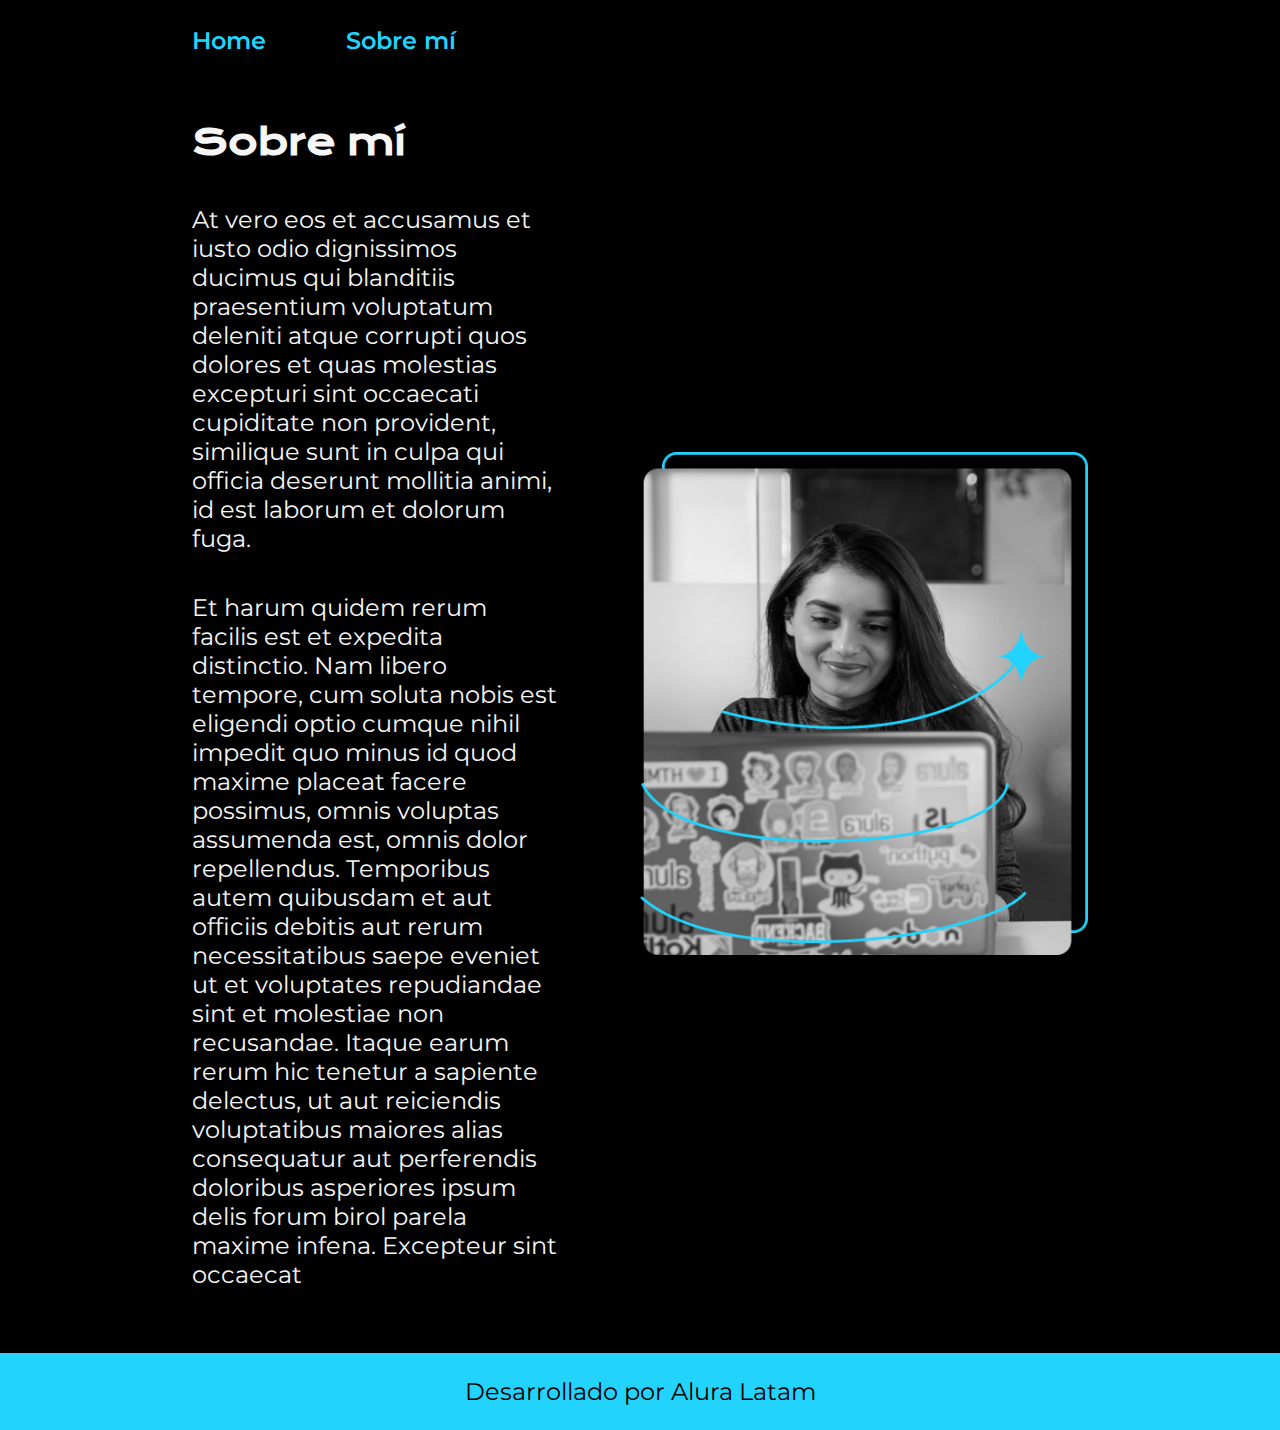
==== about.html @ 06ec8554 "creando el proyecto" ====
<!DOCTYPE html>
<html lang="es-mx">

<head>
    <meta charset="UTF-8">
    <meta name="viewport" content="width=device-width, initial-scale=1.0">
    <title>Portafolio</title>
    <link rel="stylesheet" href="styles/style.css">

</head>

<body>
    <header class="header">
        <nav class="header__menu">
            <a class="header__menu__link" href="index.html">Home</a>
            <a class="header__menu__link" href="about.html">Sobre mí</a>
        </nav>
    </header>
    <main class="presentacion">
        <section class="presentacion__contenido">
            <h1 class="presentacion__contenido__titulo">Sobre mí</h1>
            <p class="presentacion__contenido__texto">At vero eos et accusamus et iusto odio dignissimos ducimus qui blanditiis praesentium voluptatum deleniti atque corrupti quos dolores et quas molestias excepturi sint occaecati cupiditate non provident, similique sunt in culpa qui officia
                deserunt mollitia animi, id est laborum et dolorum fuga.

            </p>
            <p class="presentacion__contenido__texto">
                Et harum quidem rerum facilis est et expedita distinctio. Nam libero tempore, cum soluta nobis est eligendi optio cumque nihil impedit quo minus id quod maxime placeat facere possimus, omnis voluptas assumenda est, omnis dolor repellendus. Temporibus
                autem quibusdam et aut officiis debitis aut rerum necessitatibus saepe eveniet ut et voluptates repudiandae sint et molestiae non recusandae. Itaque earum rerum hic tenetur a sapiente delectus, ut aut reiciendis voluptatibus maiores alias
                consequatur aut perferendis doloribus asperiores ipsum delis forum birol parela maxime infena. Excepteur sint occaecat
            </p>

        </section>
        <img class="presentacion__imagen" src="./assets/Imagen.png" alt="Foto de Ana García desarrolando un proyecto">
    </main>
    <footer class="footer">
        <p>Desarrollado por Alura Latam</p>
    </footer>

</body>

</html>
---- styles/style.css ----
@import url('https://fonts.googleapis.com/css2?family=Krona+One&family=Montserrat:wght@400;600&display=swap');
:root {
    --color-primario: #000000;
    --color-secundario: #F6F6F6;
    --color-terciario: #22D4FD;
    --color-hover: #272727;
    --fuente-krona: 'Krona One', sans-serif;
    --fuente-montserrat: 'Montserrat', sans-serif;
}

* {
    padding: 0;
    margin: 0;
}

body {
    box-sizing: border-box;
    background-color: var(--color-primario);
    color: var(--color-secundario);
}

.header {
    padding: 2% 0% 0% 15%;
}

.header__menu {
    display: flex;
    gap: 80px;
}

.header__menu__link {
    font-family: var(--fuente-montserrat);
    font-size: 1.5rem;
    font-weight: 600;
    color: var(--color-terciario);
    text-decoration: none;
}

.presentacion {
    padding: 5% 15%;
    display: flex;
    align-items: center;
    justify-content: space-between;
    gap: 82px;
}

.presentacion__contenido {
    width: 50%;
    display: flex;
    flex-direction: column;
    gap: 40px;
}

.presentacion__contenido__titulo {
    font-size: 2.25rem;
    font-family: var(--fuente-krona);
}

.titulo-destaque {
    color: var(--color-terciario);
    ;
}

.presentacion__contenido__texto {
    font-size: 1.5rem;
    font-family: var(--fuente-montserrat);
}

.presentacion__enlaces {
    display: flex;
    flex-direction: column;
    justify-content: space-between;
    align-items: center;
    gap: 32px;
}

.presentacion__enlaces__subtitulo {
    font-family: var(--fuente-krona);
    font-weight: 400;
    font-size: 1.5rem;
}

.presentacion__enlaces__link {
    display: flex;
    justify-content: center;
    gap: 16px;
    border: 2px solid var(--color-terciario);
    width: 50%;
    text-align: center;
    border-radius: 8px;
    font-size: 1.5rem;
    font-weight: 600;
    padding: 21.5px 0;
    text-decoration: none;
    color: var(--color-secundario);
    font-family: var(--fuente-montserrat);
}

.presentacion__enlaces__link:hover {
    background-color: var(--color-hover);
}

.presentacion__imagen {
    width: 50%;
}

.footer {
    color: var(--color-primario);
    background-color: var(--color-terciario);
    padding: 24px;
    text-align: center;
    font-family: var(--fuente-montserrat);
    font-size: 1.5rem;
    font-weight: 400;
}

@media (max-width: 1200px) {
    .header {
        padding: 10%;
    }
    .header__menu {
        justify-content: center;
    }
    .presentacion {
        flex-direction: column-reverse;
        padding: 5%;
    }
    .presentacion__contenido {
        width: auto;
    }
}
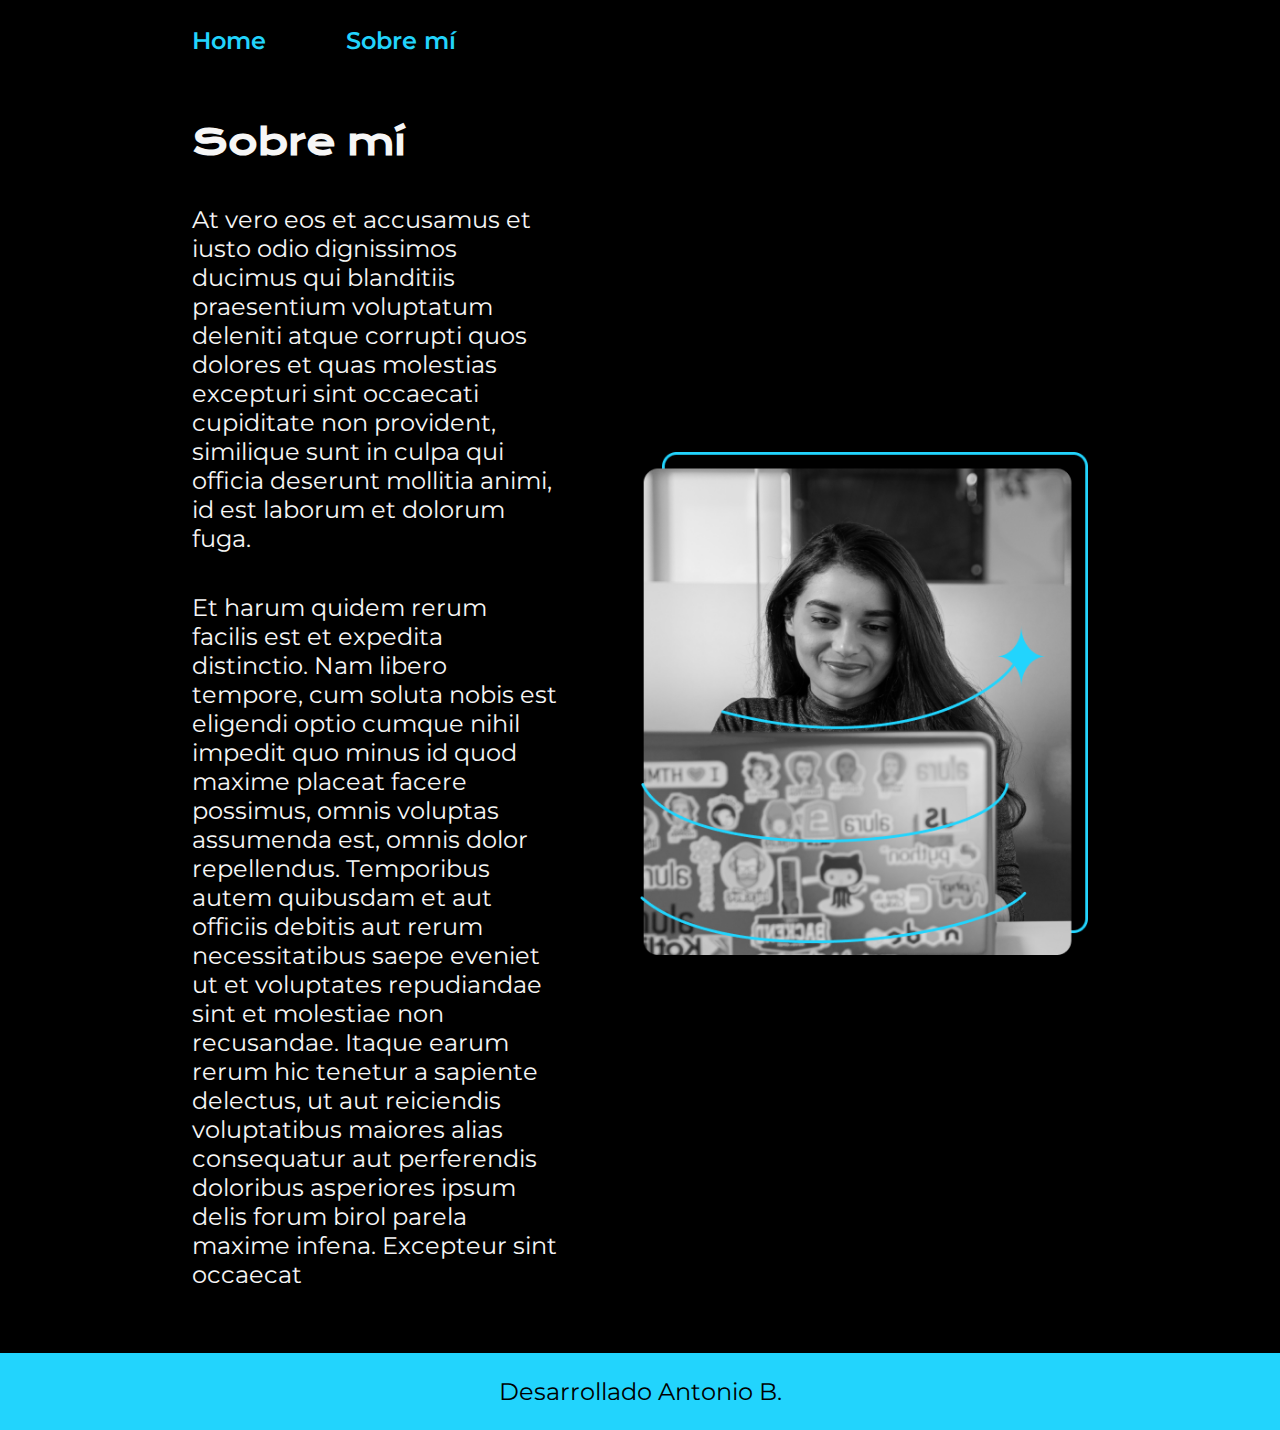
==== commit 7f7083f3: "Update about.html" ====
--- a/about.html
+++ b/about.html
@@ -33,9 +33,9 @@
         <img class="presentacion__imagen" src="./assets/Imagen.png" alt="Foto de Ana García desarrolando un proyecto">
     </main>
     <footer class="footer">
-        <p>Desarrollado por Alura Latam</p>
+        <p>Desarrollado Antonio B.</p>
     </footer>
 
 </body>
 
-</html>+</html>
